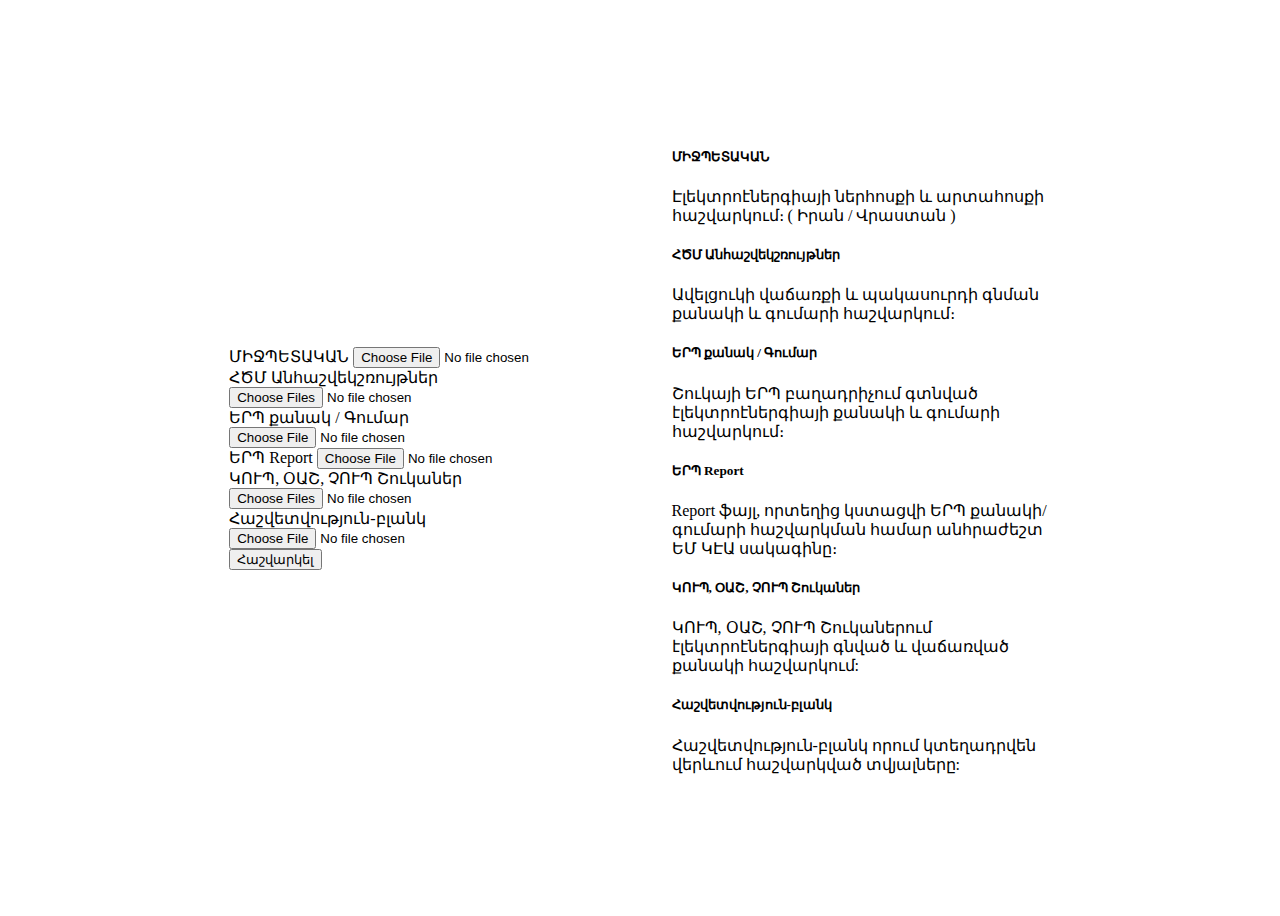
==== src/main/resources/templates/index.html @ fd5fa3d7 "Initial commit" ====
<!doctype html>
<html lang="en">
<head>
    <meta charset="utf-8">
    <meta name="viewport" content="width=device-width, initial-scale=1">
    <link href="https://cdn.jsdelivr.net/npm/bootstrap@5.0.2/dist/css/bootstrap.min.css" rel="stylesheet" integrity="sha384-EVSTQN3/azprG1Anm3QDgpJLIm9Nao0Yz1ztcQTwFspd3yD65VohhpuuCOmLASjC" crossorigin="anonymous">
    <link rel="stylesheet" href="../static/css/styles.css">

    <title>AEX Data Reform</title>
</head>
<body>

<div class="center-container">
    <div class="custom-container">

        <div class="mb-3">
            <label for="interstateFormFile" class="form-label"> ՄԻՋՊԵՏԱԿԱՆ </label>
            <input class="form-control" type="file" id="interstateFormFile">
        </div>

        <div class="mb-3">
            <label for="paymentFormFileMultiple" class="form-label"> ՀԾՄ Անհաշվեկշռույթներ </label>
            <input class="form-control" type="file" id="paymentFormFileMultiple" multiple>
        </div>


        <div class="mb-3">
            <label for="longTermMarketFormFile" class="form-label"> ԵՐՊ քանակ / Գումար </label>
            <input class="form-control" type="file" id="longTermMarketFormFile">
        </div>


        <div class="mb-3">
            <label for="longTermMarketReportFormFile" class="form-label"> ԵՐՊ Report </label>
            <input class="form-control" type="file" id="longTermMarketReportFormFile">
        </div>

        <div class="mb-3">
            <label for="marketsFormFileMultiple" class="form-label"> ԿՈՒՊ, ՕԱՇ, ՉՈՒՊ Շուկաներ </label>
            <input class="form-control" type="file" id="marketsFormFileMultiple" multiple>
        </div>

        <div class="mb-3">
            <label for="finalBlankFormFile" class="form-label"> Հաշվետվություն-բլանկ </label>
            <input class="form-control" type="file" id="finalBlankFormFile">
        </div>



        <div class="d-grid gap-2">
            <button class="btn btn-primary" type="button" onclick="sendData()"> Հաշվարկել </button>
        </div>

<!--        <div class="progress">-->
<!--            <div class="progress-bar progress-bar-striped progress-bar-animated" role="progressbar" aria-valuenow="75" aria-valuemin="0" aria-valuemax="100" style="width: 75%"></div>-->
<!--        </div>-->
    </div>


    <div class="custom-container">

        <div data-bs-spy="scroll" data-bs-target="#navbar-example2" data-bs-offset="0" class="scrollspy-example" tabindex="0">
            <h5 id="scrollspyHeading1">ՄԻՋՊԵՏԱԿԱՆ</h5>
            <p>Էլեկտրոէներգիայի ներհոսքի և արտահոսքի հաշվարկում։ ( Իրան / Վրաստան )</p>
            <h5 id="scrollspyHeading2">ՀԾՄ Անհաշվեկշռույթներ</h5>
            <p>Ավելցուկի վաճառքի և պակասուրդի գնման քանակի և գումարի հաշվարկում։</p>
            <h5 id="scrollspyHeading3">ԵՐՊ քանակ / Գումար</h5>
            <p>Շուկայի ԵՐՊ բաղադրիչում գտնված էլեկտրոէներգիայի քանակի և գումարի հաշվարկում։</p>
            <h5 id="scrollspyHeading4">ԵՐՊ Report</h5>
            <p>Report ֆայլ, որտեղից կստացվի ԵՐՊ քանակի/գումարի հաշվարկման համար անհրաժեշտ ԵՄ ԿԷԱ սակագինը։</p>
            <h5 id="scrollspyHeading6">ԿՈՒՊ, ՕԱՇ, ՉՈՒՊ Շուկաներ</h5>
            <p>ԿՈՒՊ, ՕԱՇ, ՉՈՒՊ Շուկաներում էլեկտրոէներգիայի գնված և վաճառված քանակի հաշվարկում:</p>
            <h5 id="scrollspyHeading5">Հաշվետվություն-բլանկ</h5>
            <p>Հաշվետվություն-բլանկ որում կտեղադրվեն վերևում հաշվարկված տվյալները:</p>
        </div>

    </div>

</div>

<script type="text/javascript" th:src="@{/js/script.js}"></script>
<script src="https://cdn.jsdelivr.net/npm/bootstrap@5.0.2/dist/js/bootstrap.bundle.min.js" integrity="sha384-MrcW6ZMFYlzcLA8Nl+NtUVF0sA7MsXsP1UyJoMp4YLEuNSfAP+JcXn/tWtIaxVXM" crossorigin="anonymous"></script>
<script src="https://cdn.jsdelivr.net/npm/@popperjs/core@2.9.2/dist/umd/popper.min.js" integrity="sha384-IQsoLXl5PILFhosVNubq5LC7Qb9DXgDA9i+tQ8Zj3iwWAwPtgFTxbJ8NT4GN1R8p" crossorigin="anonymous"></script>
<script src="https://cdn.jsdelivr.net/npm/bootstrap@5.0.2/dist/js/bootstrap.min.js" integrity="sha384-cVKIPhGWiC2Al4u+LWgxfKTRIcfu0JTxR+EQDz/bgldoEyl4H0zUF0QKbrJ0EcQF" crossorigin="anonymous"></script>

</body>
</html>
---- src/main/resources/static/css/styles.css ----
.center-container {
    display: flex;
    justify-content: center;
    align-items: center;
    height: 100vh;

}

.custom-container {
    width: 30%;
    display: inline-block;
    margin-right: 5%;
    box-sizing: border-box;
}

.custom-container:last-child {
    margin-right: 0;
}
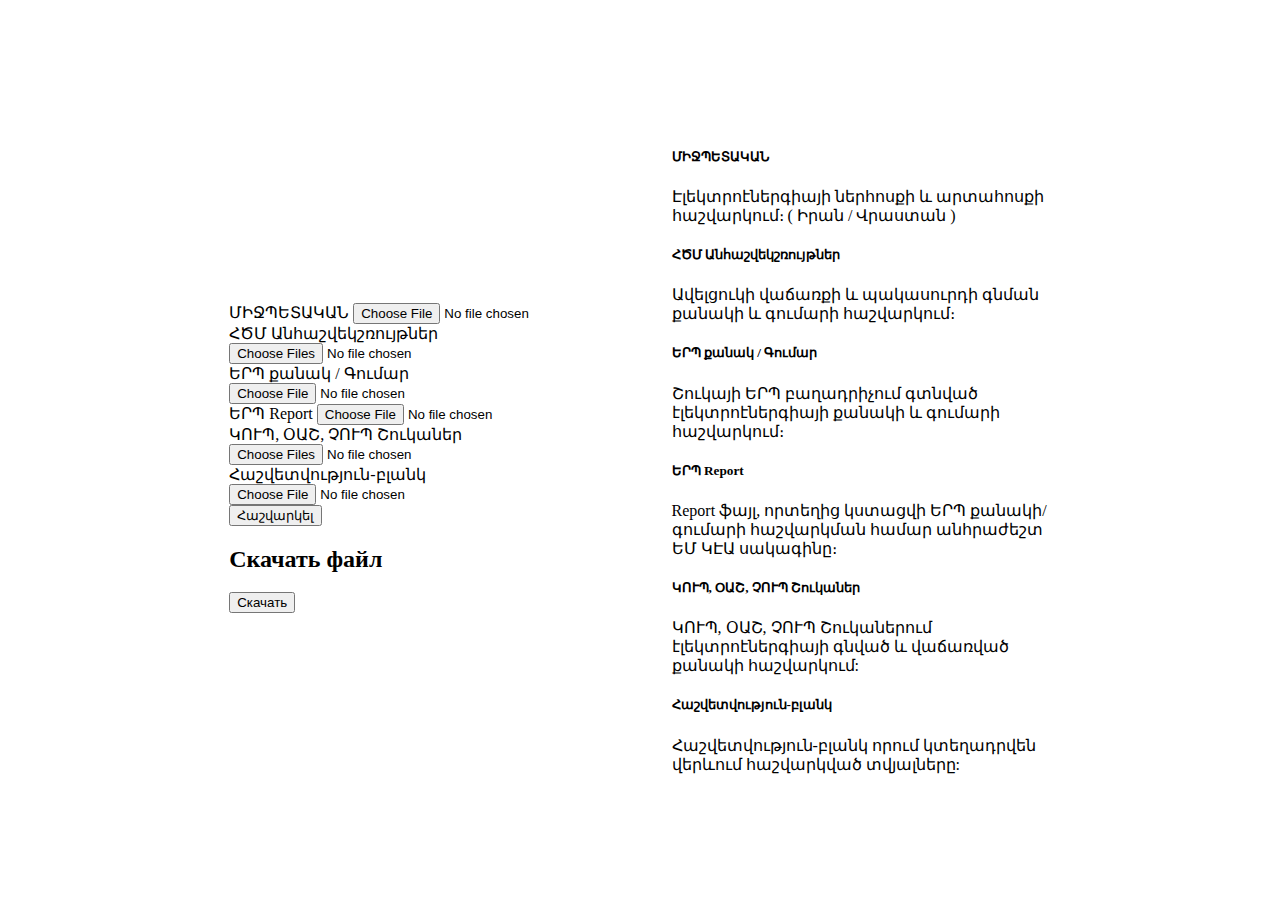
==== commit 89333ad6: "test" ====
--- a/src/main/resources/templates/index.html
+++ b/src/main/resources/templates/index.html
@@ -51,6 +51,12 @@
             <button class="btn btn-primary" type="button" onclick="sendData()"> Հաշվարկել </button>
         </div>
 
+        <h2>Скачать файл</h2>
+        <form action="/downloadFile" method="get">
+            <button type="submit">Скачать</button>
+        </form>
+
+
 <!--        <div class="progress">-->
 <!--            <div class="progress-bar progress-bar-striped progress-bar-animated" role="progressbar" aria-valuenow="75" aria-valuemin="0" aria-valuemax="100" style="width: 75%"></div>-->
 <!--        </div>-->
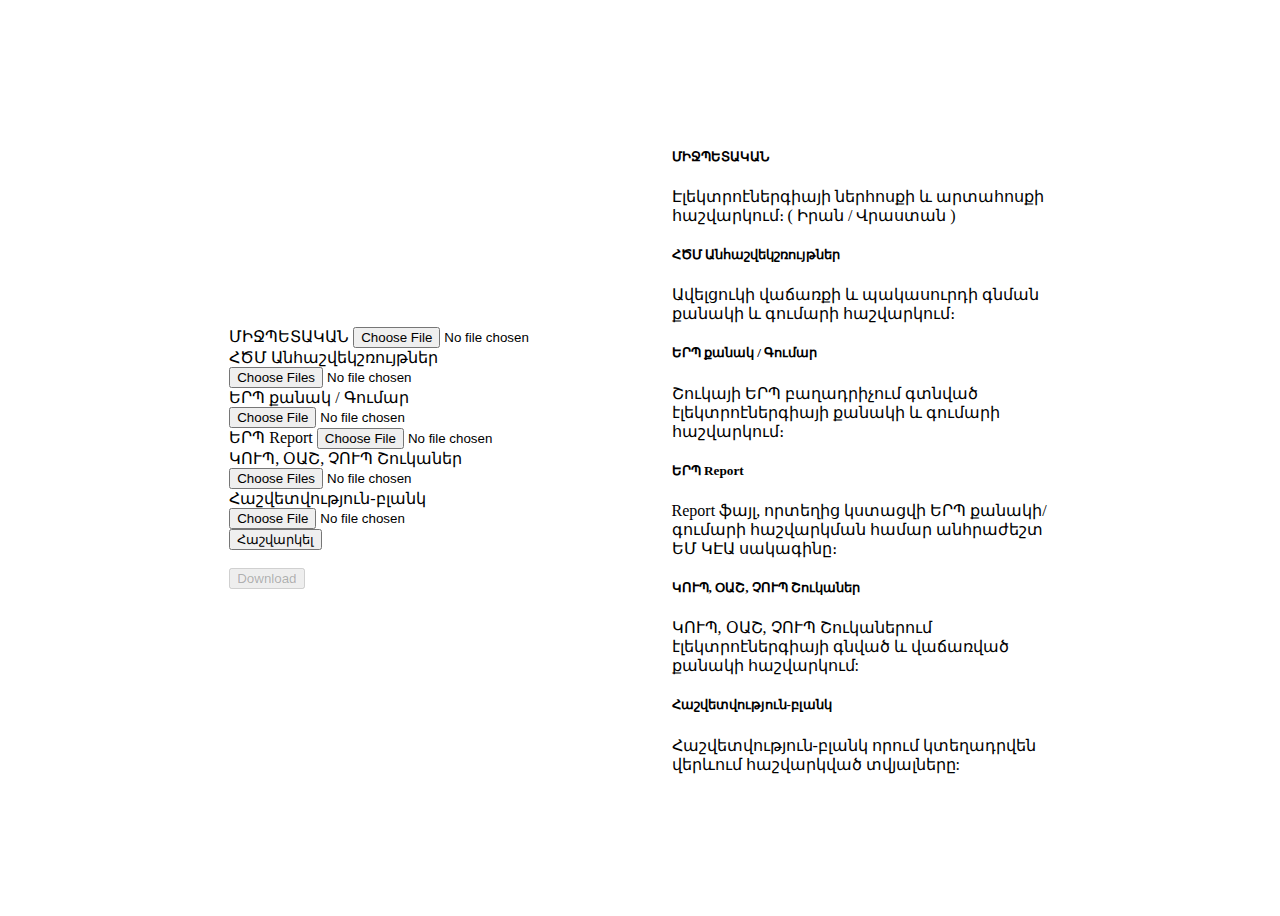
==== commit 985f588c: "release 0.0.1" ====
--- a/src/main/resources/templates/index.html
+++ b/src/main/resources/templates/index.html
@@ -51,15 +51,44 @@
             <button class="btn btn-primary" type="button" onclick="sendData()"> Հաշվարկել </button>
         </div>
 
-        <h2>Скачать файл</h2>
-        <form action="/downloadFile" method="get">
-            <button type="submit">Скачать</button>
-        </form>
+        <br/>
+
+        <div class="d-grid gap-2">
+            <button id="downloadBtn" class="btn btn-success" type="button" disabled> Download </button>
+        </div>
 
 
-<!--        <div class="progress">-->
-<!--            <div class="progress-bar progress-bar-striped progress-bar-animated" role="progressbar" aria-valuenow="75" aria-valuemin="0" aria-valuemax="100" style="width: 75%"></div>-->
-<!--        </div>-->
+
+        <script>
+            document.getElementById('downloadBtn').addEventListener('click', function() {
+                fetch('/download', {
+                    method: 'GET',
+                })
+                    .then(response => {
+                        if (!response.ok) {
+                            throw new Error('Network response was not ok');
+                        }
+                        return response.blob();
+                    })
+                    .then(blob => {
+                        const url = window.URL.createObjectURL(new Blob([blob]));
+                        const a = document.createElement('a');
+                        a.href = url;
+                        a.download = 'final.xlsx';
+                        document.body.appendChild(a);
+                        a.click();
+                        window.URL.revokeObjectURL(url);
+                    })
+                    .catch(error => console.error('There was a problem with the fetch operation:', error));
+            });
+        </script>
+
+
+
+
+
+
+
     </div>
 
 
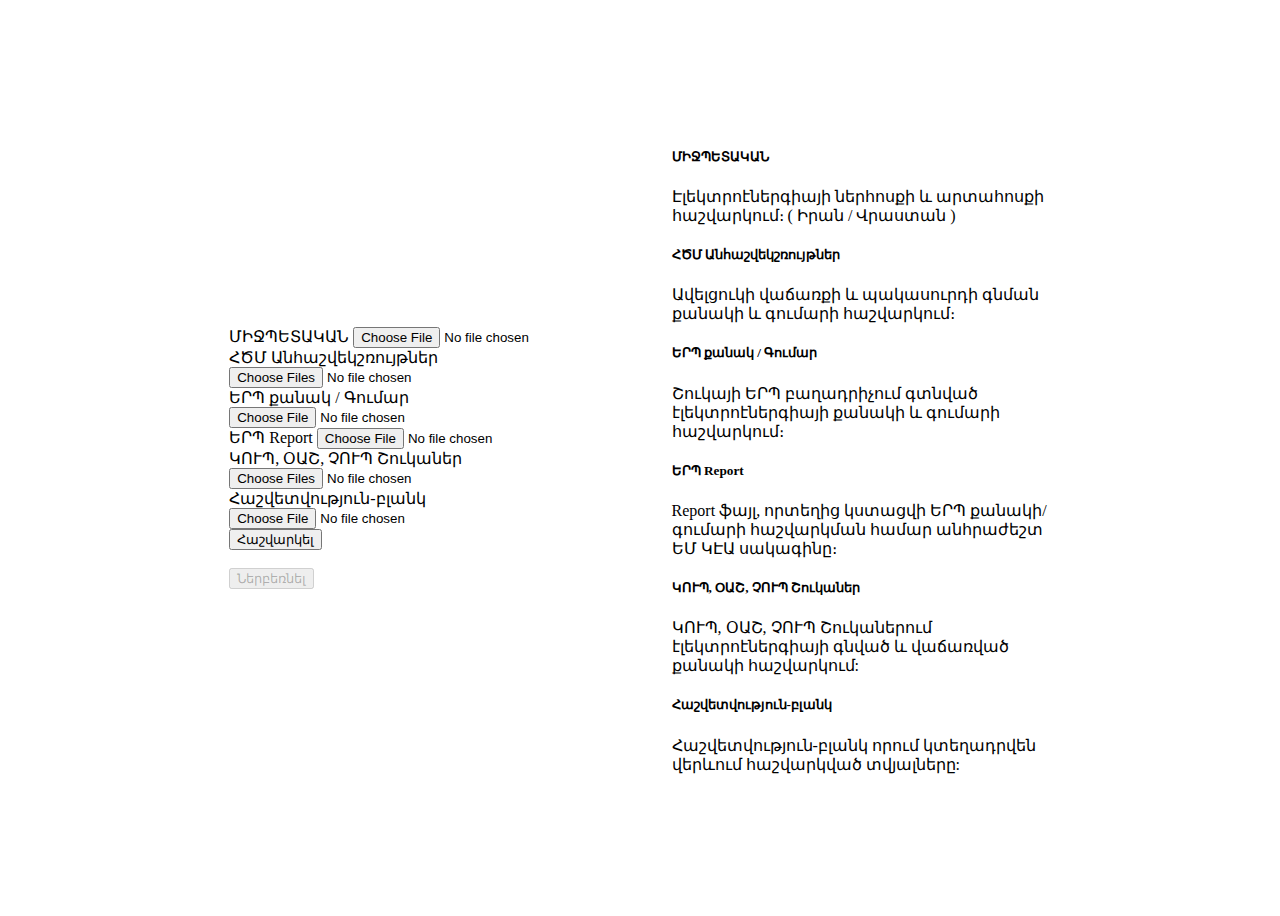
==== commit 2d34c862: "bug report" ====
--- a/src/main/resources/templates/index.html
+++ b/src/main/resources/templates/index.html
@@ -54,7 +54,7 @@
         <br/>
 
         <div class="d-grid gap-2">
-            <button id="downloadBtn" class="btn btn-success" type="button" disabled> Download </button>
+            <button id="downloadBtn" class="btn btn-success" type="button" disabled> Ներբեռնել </button>
         </div>
 
 
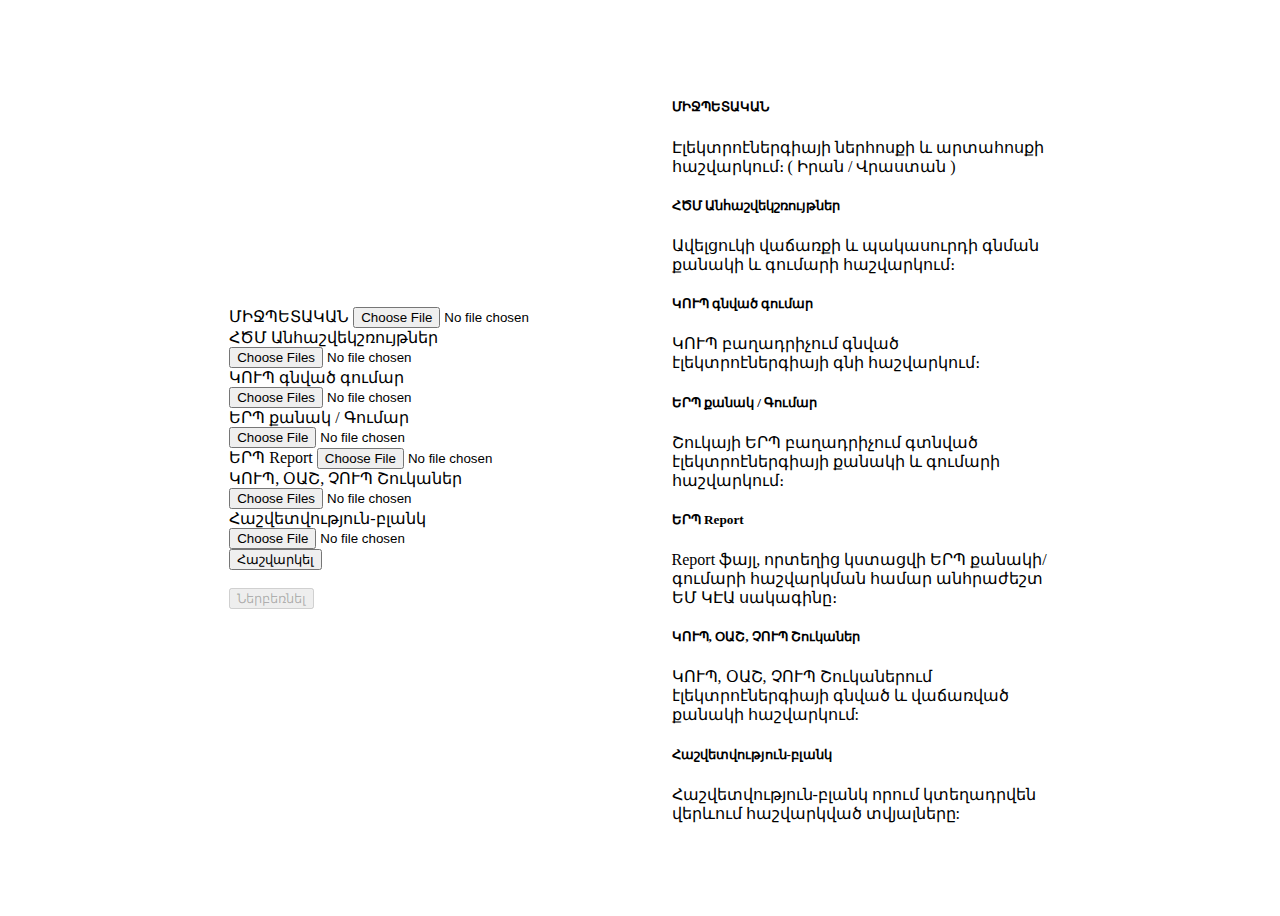
==== commit 16e4298f: "refactoring" ====
--- a/src/main/resources/templates/index.html
+++ b/src/main/resources/templates/index.html
@@ -11,7 +11,7 @@
 <body>
 
 <div class="center-container">
-    <div class="custom-container">
+    <div class="custom-container" id="rightDiv">
 
         <div class="mb-3">
             <label for="interstateFormFile" class="form-label"> ՄԻՋՊԵՏԱԿԱՆ </label>
@@ -21,6 +21,11 @@
         <div class="mb-3">
             <label for="paymentFormFileMultiple" class="form-label"> ՀԾՄ Անհաշվեկշռույթներ </label>
             <input class="form-control" type="file" id="paymentFormFileMultiple" multiple>
+        </div>
+
+        <div class="mb-3">
+            <label for="rmcPurchasedMultiple" class="form-label"> ԿՈՒՊ գնված գումար </label>
+            <input class="form-control" type="file" id="rmcPurchasedMultiple" multiple>
         </div>
 
 
@@ -48,7 +53,7 @@
 
 
         <div class="d-grid gap-2">
-            <button class="btn btn-primary" type="button" onclick="sendData()"> Հաշվարկել </button>
+            <button class="btn btn-primary" type="button" onclick="send()"> Հաշվարկել </button>
         </div>
 
         <br/>
@@ -57,48 +62,20 @@
             <button id="downloadBtn" class="btn btn-success" type="button" disabled> Ներբեռնել </button>
         </div>
 
-
-
-        <script>
-            document.getElementById('downloadBtn').addEventListener('click', function() {
-                fetch('/download', {
-                    method: 'GET',
-                })
-                    .then(response => {
-                        if (!response.ok) {
-                            throw new Error('Network response was not ok');
-                        }
-                        return response.blob();
-                    })
-                    .then(blob => {
-                        const url = window.URL.createObjectURL(new Blob([blob]));
-                        const a = document.createElement('a');
-                        a.href = url;
-                        a.download = 'final.xlsx';
-                        document.body.appendChild(a);
-                        a.click();
-                        window.URL.revokeObjectURL(url);
-                    })
-                    .catch(error => console.error('There was a problem with the fetch operation:', error));
-            });
-        </script>
-
-
-
-
-
-
-
     </div>
 
 
-    <div class="custom-container">
+    <div class="custom-container" id="leftDiv">
 
         <div data-bs-spy="scroll" data-bs-target="#navbar-example2" data-bs-offset="0" class="scrollspy-example" tabindex="0">
             <h5 id="scrollspyHeading1">ՄԻՋՊԵՏԱԿԱՆ</h5>
             <p>Էլեկտրոէներգիայի ներհոսքի և արտահոսքի հաշվարկում։ ( Իրան / Վրաստան )</p>
             <h5 id="scrollspyHeading2">ՀԾՄ Անհաշվեկշռույթներ</h5>
             <p>Ավելցուկի վաճառքի և պակասուրդի գնման քանակի և գումարի հաշվարկում։</p>
+
+            <h5 id="scrollspyHeading7">ԿՈՒՊ գնված գումար</h5>
+            <p>ԿՈՒՊ բաղադրիչում գնված էլեկտրոէներգիայի գնի հաշվարկում։</p>
+
             <h5 id="scrollspyHeading3">ԵՐՊ քանակ / Գումար</h5>
             <p>Շուկայի ԵՐՊ բաղադրիչում գտնված էլեկտրոէներգիայի քանակի և գումարի հաշվարկում։</p>
             <h5 id="scrollspyHeading4">ԵՐՊ Report</h5>
@@ -111,7 +88,8 @@
 
     </div>
 
-</div>
+    </div>
+
 
 <script type="text/javascript" th:src="@{/js/script.js}"></script>
 <script src="https://cdn.jsdelivr.net/npm/bootstrap@5.0.2/dist/js/bootstrap.bundle.min.js" integrity="sha384-MrcW6ZMFYlzcLA8Nl+NtUVF0sA7MsXsP1UyJoMp4YLEuNSfAP+JcXn/tWtIaxVXM" crossorigin="anonymous"></script>
--- a/src/main/resources/static/css/styles.css
+++ b/src/main/resources/static/css/styles.css
@@ -15,4 +15,14 @@
 
 .custom-container:last-child {
     margin-right: 0;
-}+}
+
+.hidden {
+    display: none;
+}
+
+.single-custom-container {
+    width: 80%;
+    display: inline-block;
+    box-sizing: border-box;
+}
